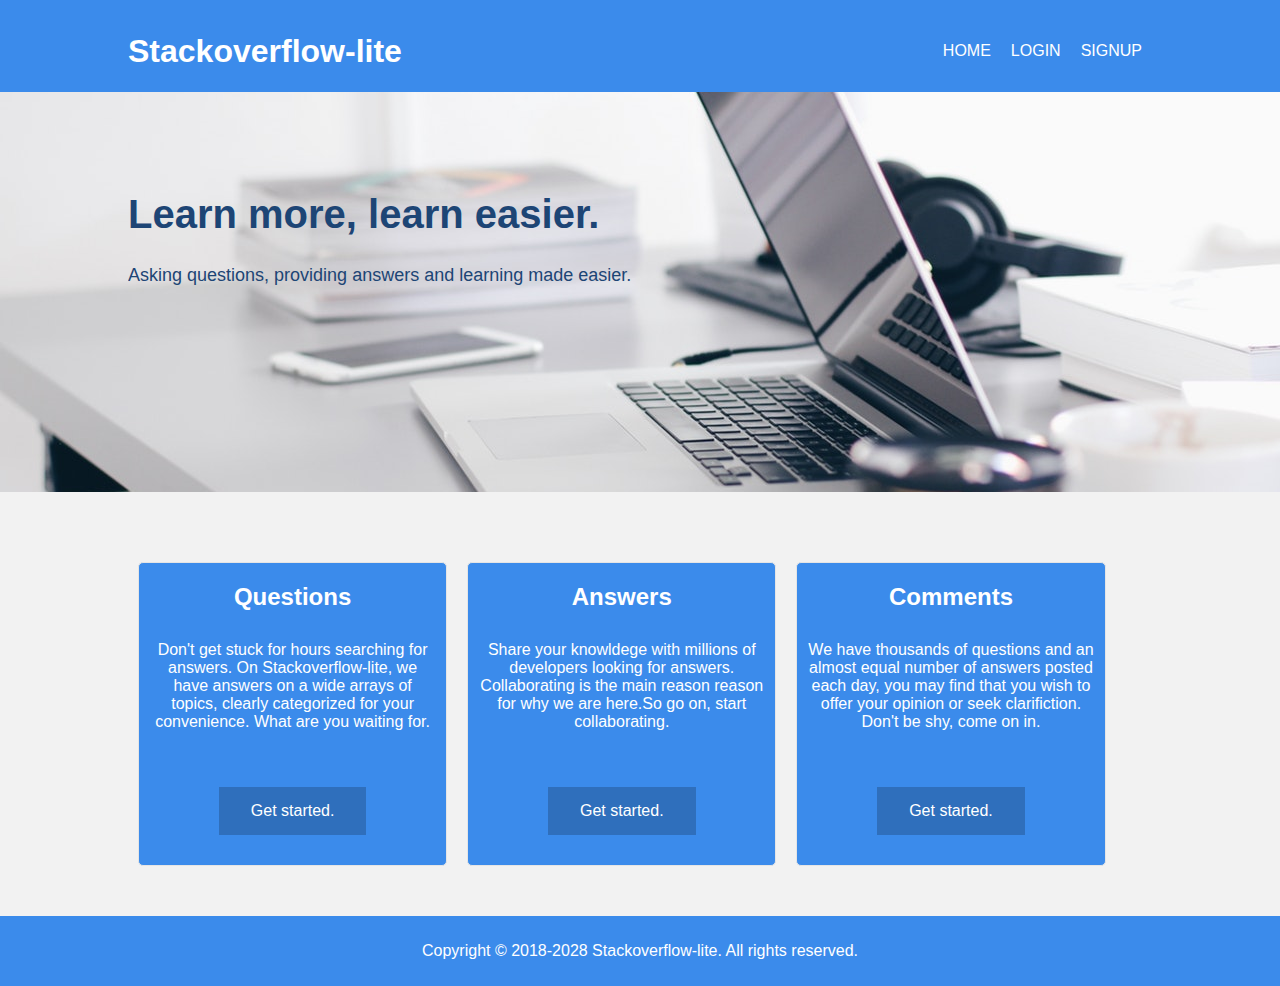
==== UI/index.html @ bfaa043b "Add home page content and styles" ====
<!DOCTYPE html>
<html lang="en" dir="ltr">
  <head>
    <meta charset="utf-8">
    <meta name="viewport" content="width=device-width" />
    <title>Stackoverflow-lite</title>
    <link rel="stylesheet" href="css/style.css" />
  </head>
  <body>
    <header>
      <div class="container">
        <div id="nav_title">
          <h1>Stackoverflow-lite</h1>

        </div>
        <nav>
          <ul>
            <li><a href="index.html">Home</a></li>
            <li><a href="login.html">Login</a></li>
            <li><a href="signup.html">Signup</a></li>
          </ul>
        </nav>

      </div>
    </header>

    <section id="upper-content">
      <div class="container">
        <h1>Learn more, learn easier.</h1>
        <p>Asking questions, providing answers and learning made easier.</p>
      </div>
    </section>

    <section id="main-content">
      <div class="container">
        <div class="sub-content">
          <h2>Questions</h2>
          <p>Don't get stuck for hours searching for answers. On Stackoverflow-lite,
          we have answers on a wide arrays of topics, clearly categorized for your convenience.
          What are you waiting for.</p>
          <a class="begin" href="login.html">Get started.</a>
        </div>

        <div class="sub-content">
          <h2>Answers</h2>
          <p>Share your knowldege with millions of developers looking for answers.
          Collaborating is the main reason reason for why we are here.So go on, start collaborating.</p>
          <a class="begin" href="login.html">Get started.</a>
        </div>

        <div class="sub-content">
          <h2>Comments</h2>
          <p>We have thousands of questions and an almost equal number of answers posted each day,
          you may find that you wish to offer your opinion or seek clarifiction. Don't be shy,
           come on in.</p>
          <a class="begin" href="login.html">Get started.</a>
        </div>

      </div>
    </section>

    <footer>
      <p>Copyright &copy; 2018-2028 Stackoverflow-lite. All rights reserved.</p>
    </footer>

  </body>
</html>
---- UI/css/style.css ----
body {
  font-family: Arial, Helvetica, sans-serif;
  line-height: normal;
  background-color: #f2f2f2;
  margin: 0;
  padding: 0;
}

.container {
  max-width: 80%;
  margin: auto;
  overflow: auto;
}

header {
  background: #3b8beb;
  color: #ffffff;
  padding-top: 12px;
}

header a {
    color: #ffffff;
    text-align: center;
    text-transform: uppercase;
    text-decoration: none;
}

 header ul {
  margin: 0;
  padding: 0;
}

header li {
    float: left;
    display: inline;
    padding: 0 10px 0 10px
}

header nav {
  float: right;
  margin-top: 30px;
}

header #nav_title {
  float: left;
}

header #nav_title {
  margin: 0;
}


header a:link {
  font-weight: normal;
}

header a:visited {
  font-weight: normal;
}

header li a:hover:not(.active) {
    font-weight: bold;
}

header a:active {
    font-weight: bold;
}

#upper-content {
  min-height: 400px;
  background: url('../images/image2.jpeg') no-repeat 0 -150px;
  text-align: center;
  color: #1d4575;
}

#upper-content h1 {
  margin-top: 100px;
  margin-bottom: 10px;
  float: left;
  font-size: 40px;
}

#upper-content p {
  float: left;
  padding: 0px 150px 10px 0px;
  font-size: 18px;
}

#main-content {
  margin-top: 10px;
  min-height: 300px;
  padding-top: 50px;
}

#main-content .sub-content {
  border: 1px solid #E5E5E5;
  border-radius: 5px;
  text-align: center;
  color: #ffffff;
  margin-bottom: 15px;
  margin: 10px;
  float: left;
  width: 30%;
  background-color: #3b8beb;
}

#main-content .sub-content p {
  padding: 10px;
}

#main-content sub-content .h2 {
  font-family: Arial;
}

#main-content .begin {
  background-color: #2f6fbc;
  border: none;
  color: white;
  padding: 15px 32px;
  text-align: center;
  text-decoration: none;
  display: inline-block;
  font-size: 16px;
  margin: 30px 2px;
}

#main-content .begin:hover {
  font-weight: bold;
}

footer {
  margin-top: 40px;
  padding: 10px;
  background-color: #3b8beb;
  color: #ffffff;
  text-align: center;
}
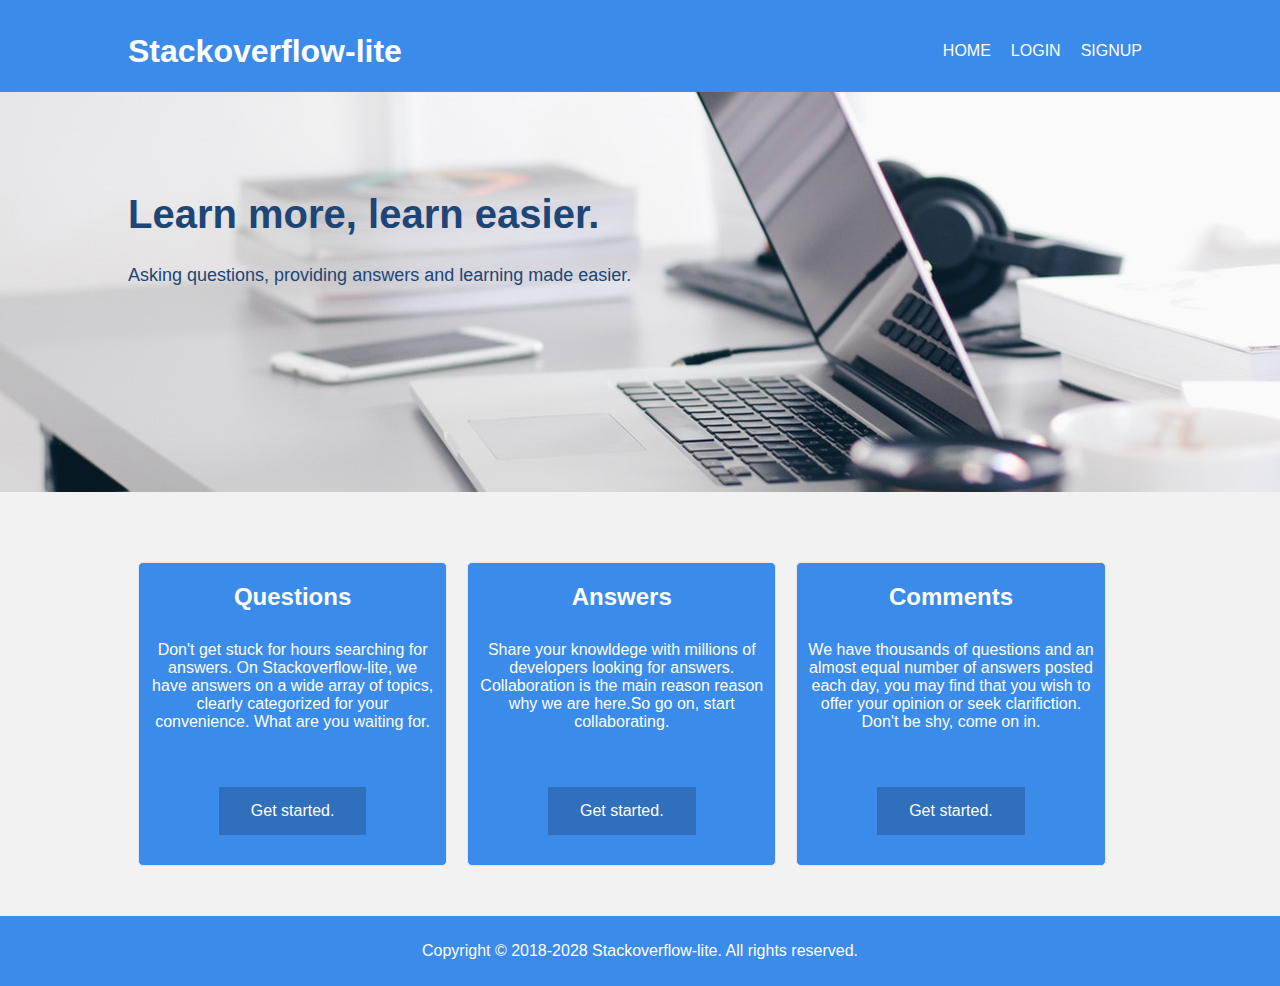
==== commit 103a340b: "Add media queries to css file" ====
--- a/UI/index.html
+++ b/UI/index.html
@@ -36,7 +36,7 @@
         <div class="sub-content">
           <h2>Questions</h2>
           <p>Don't get stuck for hours searching for answers. On Stackoverflow-lite,
-          we have answers on a wide arrays of topics, clearly categorized for your convenience.
+          we have answers on a wide array of topics, clearly categorized for your convenience.
           What are you waiting for.</p>
           <a class="begin" href="login.html">Get started.</a>
         </div>
@@ -44,7 +44,7 @@
         <div class="sub-content">
           <h2>Answers</h2>
           <p>Share your knowldege with millions of developers looking for answers.
-          Collaborating is the main reason reason for why we are here.So go on, start collaborating.</p>
+          Collaboration is the main reason reason why we are here.So go on, start collaborating.</p>
           <a class="begin" href="login.html">Get started.</a>
         </div>
 
--- a/UI/css/style.css
+++ b/UI/css/style.css
@@ -9,7 +9,7 @@
 .container {
   max-width: 80%;
   margin: auto;
-  overflow: auto;
+  overflow: hidden;
 }
 
 header {
@@ -108,8 +108,8 @@
   padding: 10px;
 }
 
-#main-content sub-content .h2 {
-  font-family: Arial;
+#main-content .sub-content .h2 {
+  font-family: Arial, Helvetica;
 }
 
 #main-content .begin {
@@ -135,3 +135,24 @@
   color: #ffffff;
   text-align: center;
 }
+
+@media screen and (max-width: 768px) {
+  header nav,
+  header nav li,
+  header #nav_title,
+  #upper-content p,
+  #main-content .sub-content{
+    float: none;
+    text-align: center;
+    width: 100%;
+  }
+
+  header {
+    padding: 20px;
+  }
+
+  #upper-content h1 {
+    margin: 30px;
+  }
+
+}
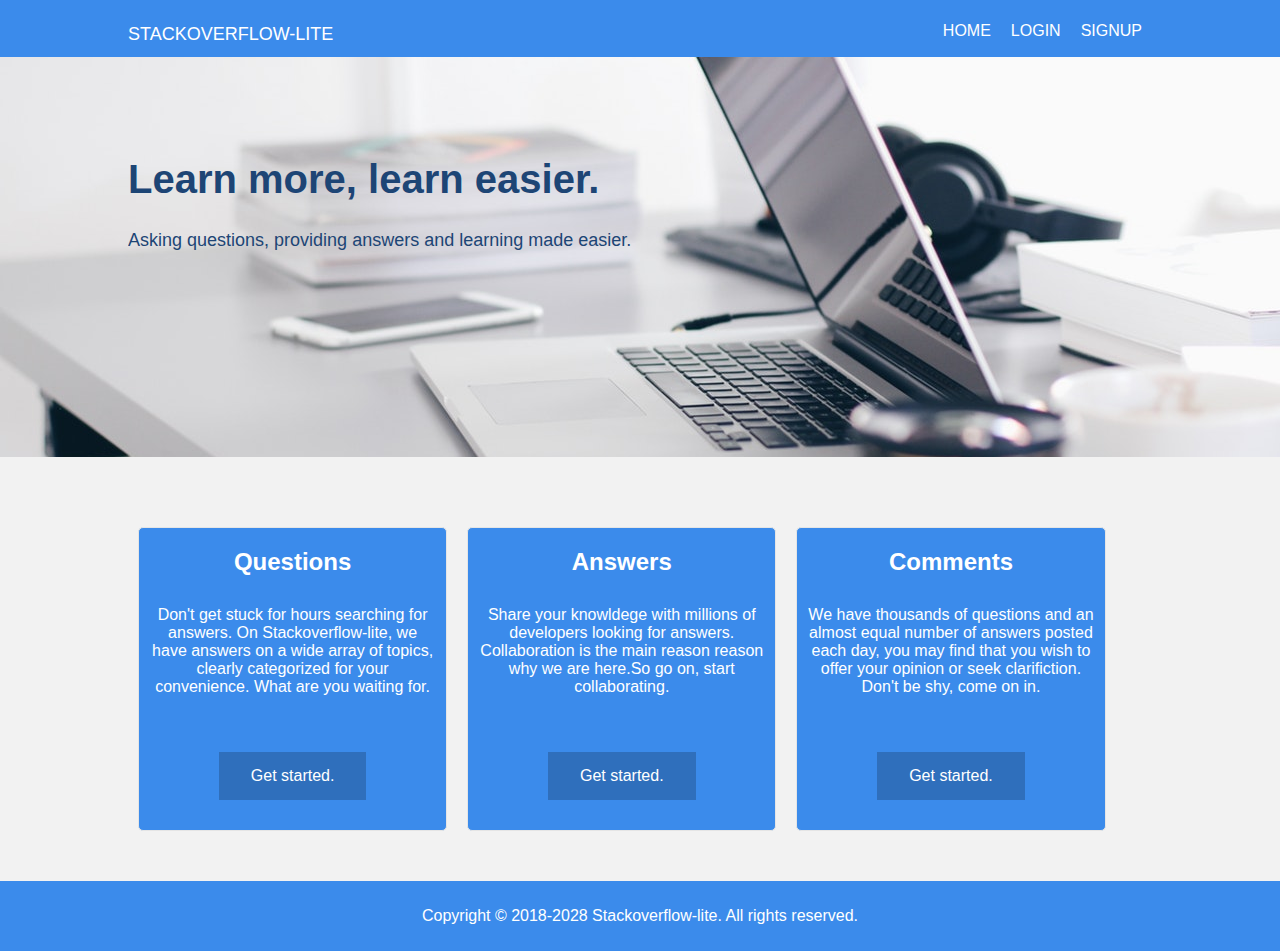
==== commit d47723ed: "Add media queries to login page css" ====
--- a/UI/index.html
+++ b/UI/index.html
@@ -5,12 +5,13 @@
     <meta name="viewport" content="width=device-width" />
     <title>Stackoverflow-lite</title>
     <link rel="stylesheet" href="css/style.css" />
+    <link rel="icon" href="https://png.icons8.com/color/50/000000/south.png" />
   </head>
   <body>
     <header>
       <div class="container">
         <div id="nav_title">
-          <h1>Stackoverflow-lite</h1>
+          <h1><a href="index.html">Stackoverflow-lite</a></h1>
 
         </div>
         <nav>
--- a/UI/css/style.css
+++ b/UI/css/style.css
@@ -38,11 +38,15 @@
 
 header nav {
   float: right;
-  margin-top: 30px;
+  margin-top: 10px;
 }
 
 header #nav_title {
   float: left;
+}
+
+header #nav_title h1 {
+  font-size: 18px;
 }
 
 header #nav_title {
@@ -136,12 +140,118 @@
   text-align: center;
 }
 
-@media screen and (max-width: 768px) {
+#login-form {
+  margin-top: 10px;
+  padding-top: 10px;
+}
+
+#login-form form {
+  min-width: 60%;
+  padding: 10px 10px;
+  margin: 20px 200px;
+  border: 1px solid #ccc;
+  border-radius: 5px;
+  box-sizing: border-box;
+  background: #357dd3;
+  color: #ffffff;
+  min-height: 400px;
+}
+
+form label {
+  min-width: 60%;
+  padding: 12px 20px;
+  margin: 8px 100px;
+}
+
+form input[type=email],
+input[type=password] {
+    min-width: 60%;
+    padding: 12px 20px;
+    margin: 10px 120px;
+    display: inline-block;
+    border: 1px solid #ccc;
+    box-sizing: border-box;
+}
+
+form .login-button {
+    background-color: #b23850;
+    color: white;
+    padding: 12px 20px;
+    margin: 10px 120px;
+    border: none;
+    min-width: 60%;
+    cursor: pointer;
+}
+
+.forgot {
+  float: right;
+  padding-right: 90px;
+  padding-top: 10px;
+  padding-left: 20px;
+}
+
+.forgot a {
+  color: #ffffff;
+  text-decoration: none;
+}
+
+.new_member {
+  margin-top: 20px;
+  padding: 10px 20px 20px 90px;
+}
+
+.new_member a {
+  text-decoration: none;
+  color: #ffffff;
+}
+
+form input[type=checkbox] {
+  margin-top: 10px;
+}
+
+form h1 {
+  text-align: center;
+}
+
+
+/* media queries for tablets  */
+@media screen and (max-width: 1024px) {
+  header nav,
+  header nav li,
+  header #nav_title,
+  #upper-content,
+  #main-content .sub-content,
+  #login-form,
+  .forgot, .remember_me {
+    float: none;
+    text-align: center;
+    width: 100%;
+  }
+
+  header {
+    padding: 20px;
+  }
+
+  #upper-content h1 {
+    margin: 30px;
+  }
+
+  #login-form form {
+    margin: 10px;
+  }
+
+
+}
+
+/* media queries for smartphones  */
+@media screen and (max-width: 480px) {
   header nav,
   header nav li,
   header #nav_title,
   #upper-content p,
-  #main-content .sub-content{
+  #main-content .sub-content,
+  #login-form form,
+  .forgot, .remember_me {
     float: none;
     text-align: center;
     width: 100%;
@@ -155,4 +265,9 @@
     margin: 30px;
   }
 
-}
+  #login-form form {
+    margin: 10px;
+  }
+
+
+}
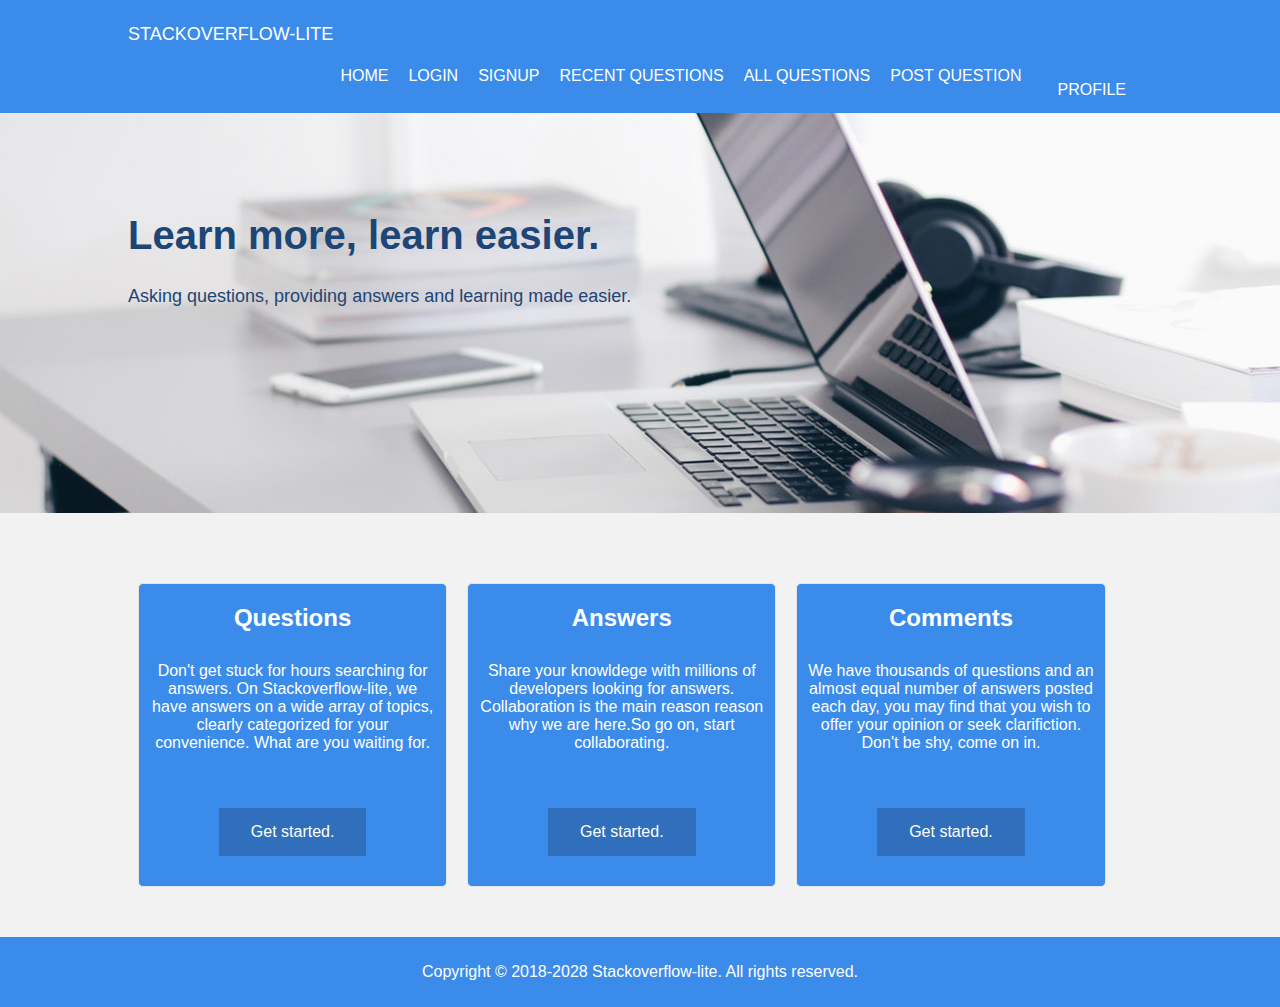
==== commit 6d141e69: "Change menu" ====
--- a/UI/index.html
+++ b/UI/index.html
@@ -19,6 +19,19 @@
             <li><a href="index.html">Home</a></li>
             <li><a href="login.html">Login</a></li>
             <li><a href="signup.html">Signup</a></li>
+            <li><a href="questions.html">Recent questions</a></li>
+            <li><a href="all_questions.html">All questions</a></li>
+            <li><a href="post_questions.html">Post question</a></li>
+            <li class="dropdown">
+              <a href="javascript:void(0)" class="dropbtn">Profile</a>
+              <div class="dropdown-content">
+                <a href="#">Questions asked</a>
+                <a href="#">Answers given</a>
+                <a href="most_answers.html">Questions with most answers</a>
+                <a href="recent_questions.html">Recent questions.</a>
+
+              </div>
+            </li>
           </ul>
         </nav>
 
--- a/UI/css/style.css
+++ b/UI/css/style.css
@@ -140,12 +140,12 @@
   text-align: center;
 }
 
-#login-form {
+#login-form #form{
   margin-top: 10px;
   padding-top: 10px;
 }
 
-#login-form form {
+#login-form #form {
   min-width: 60%;
   padding: 10px 10px;
   margin: 20px 200px;
@@ -157,14 +157,15 @@
   min-height: 400px;
 }
 
-form label {
+#login-form #form label {
   min-width: 60%;
   padding: 12px 20px;
   margin: 8px 100px;
 }
 
-form input[type=email],
-input[type=password] {
+#login-form #form input[type=email],
+#login-form #form input[type=password],
+#reset-form form input[type=email] {
     min-width: 60%;
     padding: 12px 20px;
     margin: 10px 120px;
@@ -173,9 +174,9 @@
     box-sizing: border-box;
 }
 
-form .login-button {
+#form .login-button {
     background-color: #b23850;
-    color: white;
+    color: #ffffff;
     padding: 12px 20px;
     margin: 10px 120px;
     border: none;
@@ -183,36 +184,153 @@
     cursor: pointer;
 }
 
-.forgot {
+.post-form {
+  margin: 30px;
+  padding: 40px;
+}
+#sub-button {
+    background-color: #b23850;
+    color: #ffffff;
+    padding: 12px 20px;
+    margin: 10px 120px;
+    border: none;
+    min-width: 40%;
+    cursor: pointer;
+    font-style: 16px;
+}
+
+#form #forgot {
   float: right;
   padding-right: 90px;
   padding-top: 10px;
   padding-left: 20px;
 }
 
-.forgot a {
+#forgot a {
   color: #ffffff;
   text-decoration: none;
 }
 
-.new_member {
+#form #new_member {
   margin-top: 20px;
   padding: 10px 20px 20px 90px;
 }
 
-.new_member a {
+#new_member a {
   text-decoration: none;
   color: #ffffff;
 }
 
-form input[type=checkbox] {
-  margin-top: 10px;
-}
-
-form h1 {
-  text-align: center;
-}
-
+#form input[type=checkbox] {
+  margin-top: 10px;
+}
+
+#login-form #form h1 {
+  text-align: center;
+}
+
+#signup-form #form-div {
+  margin-top: 10px;
+  padding-top: 10px;
+}
+
+#signup-form #form-div {
+  min-width: 60%;
+  padding: 10px 10px;
+  margin: 20px 200px;
+  border: 1px solid #ccc;
+  border-radius: 5px;
+  box-sizing: border-box;
+  background: #357dd3;
+  color: #ffffff;
+  min-height: 400px;
+}
+
+#form-div label {
+  min-width: 60%;
+  padding: 12px 20px;
+  margin: 8px 100px;
+}
+
+#form-div input[type=text],
+#form-div input[type=email],
+#form-div input[type=password] {
+    min-width: 60%;
+    padding: 12px 20px;
+    margin: 10px 120px;
+    display: inline-block;
+    border: 1px solid #ccc;
+    box-sizing: border-box;
+}
+
+#form-div .signup-button {
+    background-color: #b23850;
+    color: #ffffff;
+    font-size: 16px;
+    padding: 12px 20px;
+    margin: 10px 120px;
+    border: none;
+    min-width: 60%;
+    cursor: pointer;
+}
+
+.leftnav {
+  float: left;
+}
+
+.leftnav ul.sidenav {
+    list-style-type: none;
+    margin: 0;
+    padding: 0;
+    overflow: hidden;
+    background-color: #357dd3;
+    min-height: 600px;
+}
+
+
+/* #leftnav ul.sidenav li {
+  float: left;
+} */
+
+.leftnav ul.sidenav li a {
+    color: white;
+    text-align: center;
+    padding: 14px 16px;
+    text-decoration: none;
+}
+
+.leftnav .sidenav li a, .dropbtn {
+    display: block;
+    color: white;
+    text-align: center;
+    padding: 14px 16px;
+    text-decoration: none;
+}
+
+.dropdown-content a:hover {
+  background-color: #b23850;
+}
+
+.dropdown:hover .dropdown-content {
+    display: block;
+  }
+
+  .dropdown-content {
+    display: none;
+    position: absolute;
+    background-color: #357dd3;
+    min-width: 100px;
+    box-shadow: 0px 8px 16px 0px rgba(0,0,0,0.2);
+    z-index: 1;
+}
+
+.dropdown-content a {
+    color: black;
+    padding: 12px 16px;
+    text-decoration: none;
+    display: block;
+    text-align: left;
+}
 
 /* media queries for tablets  */
 @media screen and (max-width: 1024px) {
@@ -222,7 +340,9 @@
   #upper-content,
   #main-content .sub-content,
   #login-form,
-  .forgot, .remember_me {
+  #form,
+  #form #forgot,
+  #form #remember_me {
     float: none;
     text-align: center;
     width: 100%;
@@ -236,9 +356,10 @@
     margin: 30px;
   }
 
-  #login-form form {
+  #login-form #form {
     margin: 10px;
   }
+
 
 
 }
@@ -250,8 +371,10 @@
   header #nav_title,
   #upper-content p,
   #main-content .sub-content,
-  #login-form form,
-  .forgot, .remember_me {
+  #login-form,
+  #form,
+  #form #forgot,
+  #form #remember_me{
     float: none;
     text-align: center;
     width: 100%;
@@ -265,7 +388,7 @@
     margin: 30px;
   }
 
-  #login-form form {
+  #login-form #form {
     margin: 10px;
   }
 
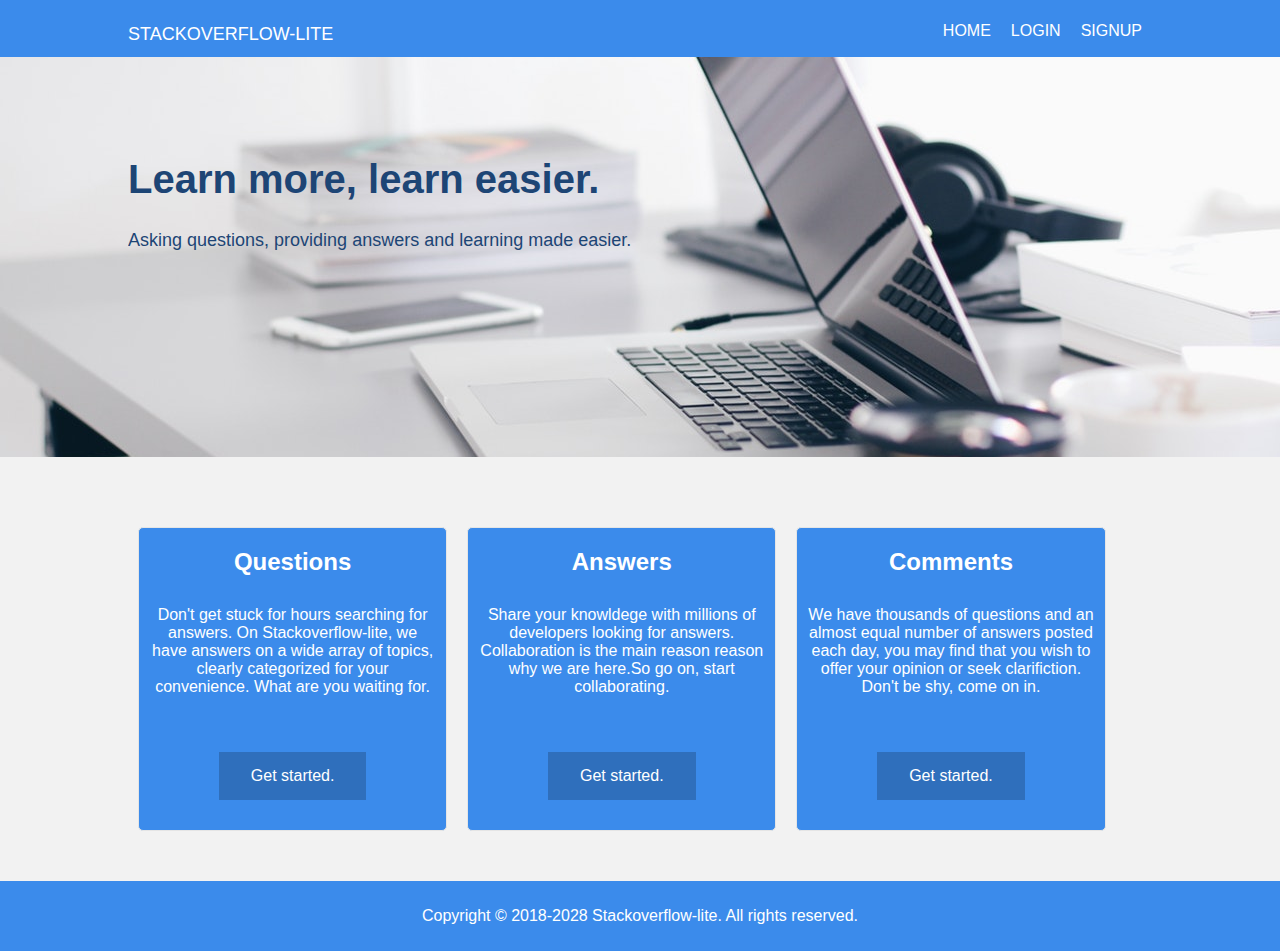
==== commit 55302657: "Merge branch 'feature' of https://github.com/bernard-murunga/stackoverflow-lite" ====
--- a/UI/index.html
+++ b/UI/index.html
@@ -19,19 +19,6 @@
             <li><a href="index.html">Home</a></li>
             <li><a href="login.html">Login</a></li>
             <li><a href="signup.html">Signup</a></li>
-            <li><a href="questions.html">Recent questions</a></li>
-            <li><a href="all_questions.html">All questions</a></li>
-            <li><a href="post_questions.html">Post question</a></li>
-            <li class="dropdown">
-              <a href="javascript:void(0)" class="dropbtn">Profile</a>
-              <div class="dropdown-content">
-                <a href="#">Questions asked</a>
-                <a href="#">Answers given</a>
-                <a href="most_answers.html">Questions with most answers</a>
-                <a href="recent_questions.html">Recent questions.</a>
-
-              </div>
-            </li>
           </ul>
         </nav>
 
